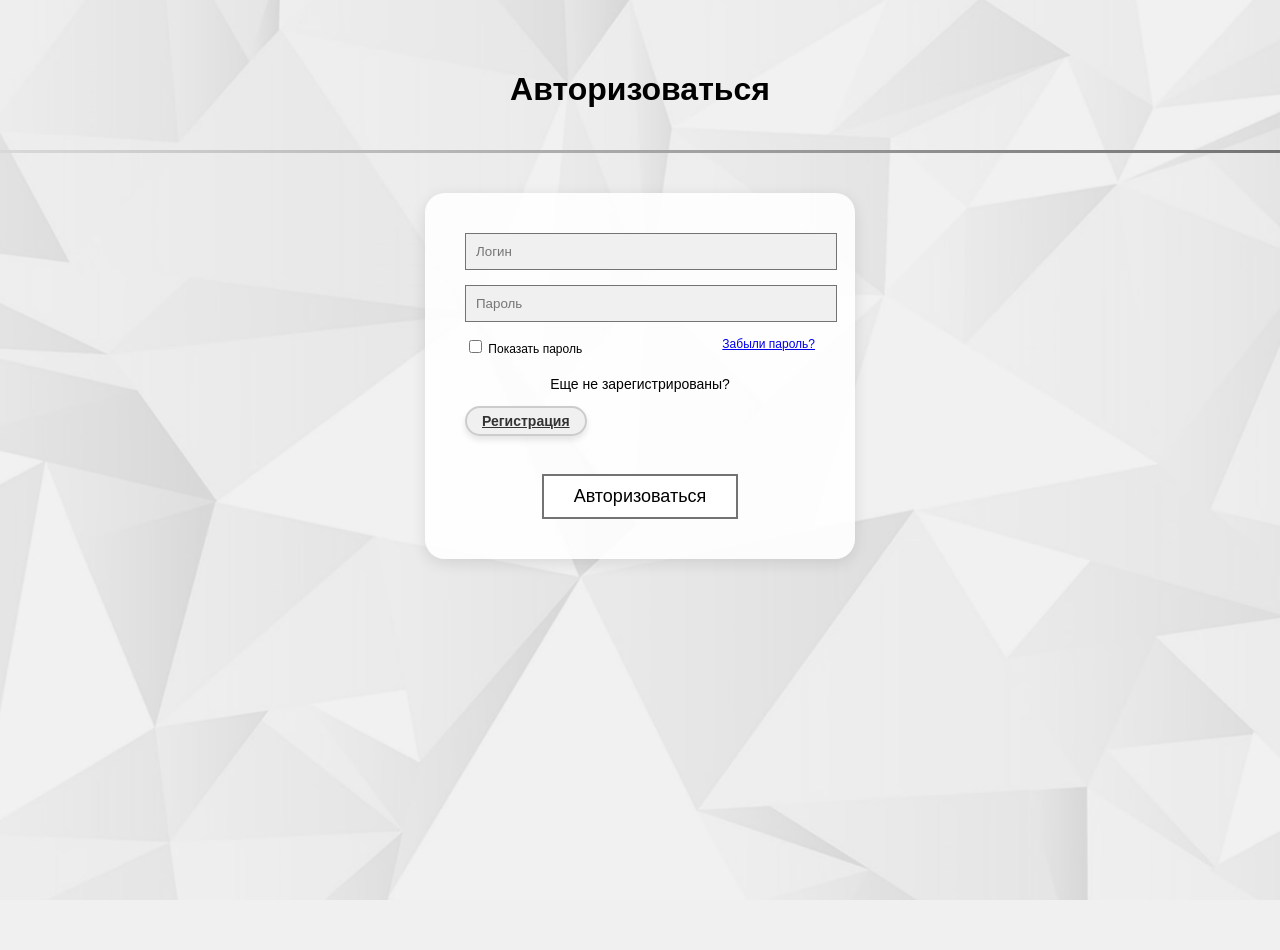
==== login.html @ 390cf251 "Add login.html for user authentication" ====
<!DOCTYPE html>
<html lang="ru">
<head>
    <meta charset="UTF-8">
    <title>Авторизация - Modeling Time</title>
    <link rel="stylesheet" href="style.css">
    <style>
        .auth-container {
            display: flex;
            flex-direction: column;
            align-items: center;
            padding-top: 50px;
            background: url('polygon-bg.png') no-repeat center center fixed;
            background-size: cover;
            min-height: 100vh;
        }
        .header-line {
            width: 100%;
            text-align: center;
            border-bottom: 3px solid;
            border-image: linear-gradient(to right, #D9D9D9, #737373) 1;
            padding-bottom: 20px;
            margin-bottom: 40px;
        }
        .form-card {
            background: rgba(255, 255, 255, 0.9);
            padding: 40px;
            border-radius: 20px;
            box-shadow: 0 4px 15px rgba(0,0,0,0.1);
            width: 350px;
            text-align: center;
        }
        .input-group { margin-bottom: 15px; text-align: left; }
        input[type="text"], input[type="password"] {
            width: 100%;
            padding: 10px;
            border: 1px solid #737373;
            background: #f0f0f0;
        }
        .btn-submit {
            margin-top: 20px;
            padding: 10px 30px;
            border: 2px solid #737373;
            background: white;
            cursor: pointer;
            font-size: 18px;
        }
    </style>
</head>
<body>
    <div class="auth-container">
        <div class="header-line">
            <h1>Авторизоваться</h1>
        </div>
        <div class="form-card">
            <form>
                <div class="input-group">
                    <input type="text" placeholder="Логин">
                </div>
                <div class="input-group">
                    <input type="password" placeholder="Пароль">
                </div>
                <div style="display: flex; justify-content: space-between; font-size: 12px;">
                    <label><input type="checkbox"> Показать пароль</label>
                    <a href="#">Забыли пароль?</a>
                </div>
                <p style="margin-top: 20px; font-size: 14px;">Еще не зарегистрированы?</p>
                <a href="signup.html" class="cta-button" style="padding: 5px 15px; font-size: 14px;">Регистрация</a>
                <br>
                <button type="submit" class="btn-submit">Авторизоваться</button>
            </form>
        </div>
    </div>
</body>
</html>
---- style.css ----
:root {
    --bg-color: #f0f0f0;
    --text-main: #333;
    --accent-gray: #888;
}

body {
    font-family: 'Segoe UI', sans-serif;
    background: var(--bg-color) url('background-pattern.jpg') no-repeat center center fixed;
    background-size: cover;
    margin: 0;
    overflow-x: hidden;
}

.header {
    display: flex;
    align-items: center;   /* Центрирует ВСЕ элементы шапки (лого, поиск, кнопки) по одной линии */
    justify-content: space-between;
    padding: 20px 40px;    /* Увеличиваем padding сверху/снизу (20px), чтобы отступы были равными */
    background: rgba(255, 255, 255, 0.9);
    border-bottom: 7px solid #737373;
}

/* Поиск */
.search-container {
    display: flex;
    border: 1px solid #888;
    border-radius: 4px;
    overflow: hidden;
}

/* Кнопка Меню (Бургер) */
.menu-toggle {
    display: flex;
    flex-direction: column;
    gap: 5px;
    background: none;
    border: none;
    cursor: pointer;
}

.menu-toggle span {
    width: 30px;
    height: 3px;
    background: #ccc;
}

/* Боковое меню */
.side-menu {
    position: fixed;
    top: 0;
    right: -300px; /* Спрятано за экраном */
    width: 300px;
    height: 100%;
    background: #fff;
    box-shadow: -2px 0 5px rgba(0,0,0,0.1);
    transition: 0.3s;
    z-index: 1000;
}

.side-menu.active {
    right: 0;
}

.menu-header {
    background: #aaa;
    color: white;
    padding: 20px;
    font-size: 24px;
}

.side-menu ul {
    list-style: none;
    padding: 20px;
}

.side-menu li {
    padding: 15px 0;
    border-bottom: 1px solid #eee;
}

.side-menu a {
    text-decoration: none;
    color: var(--text-main);
}

/* Затемнение фона */
.overlay {
    position: fixed;
    top: 0;
    left: 0;
    width: 100%;
    height: 100%;
    background: rgba(0,0,0,0.3);
    display: none;
    z-index: 999;
}

.overlay.active {
    display: block;
}

.logo {
    display: flex;
    align-items: center;    /* Центрирует текст и иконку по вертикали */
    gap: 15px;             /* Одинаковое расстояние между иконкой и текстом */
    /* Убираем лишние внешние отступы, если они были */
    margin: 0; 
}

.logo-icon {
    width: 50px;           /* Немного увеличим, чтобы оно не казалось маленьким */
    height: 50px;
    object-fit: contain;
    /* margin-right больше не нужен, так как есть gap в родительском блоке */
}

.logo span {
    font-size: 32px;       /* Размер текста как на макете */
    font-weight: 500;
    color: var(--text-main);
    line-height: 1;        /* Убирает лишнее пространство сверху/снизу текста */
}

/* Кнопка Sign Up (треугольная/трапециевидная) */
.btn-signup {
    background-color: #555;
    color: white;
    padding: 10px 20px;
    border: none;
    cursor: pointer;
    /* Форма многоугольника */
    clip-path: polygon(15% 0, 100% 0, 85% 100%, 0 100%);
}

/* Кнопка Log In */
.btn-login {
    background-color: transparent;
    border: 1px solid #555;
    padding: 10px 20px;
    cursor: pointer;
    clip-path: polygon(15% 0, 100% 0, 85% 100%, 0 100%);
}

.cta-button {
	display: block;
    width: fit-content;      /* Кнопка будет размером только по тексту */
    margin: 0;               /* Убираем центрирование, прижимаем влево */

	
    /* 1. Увеличиваем размер */
    padding: 20px 20px;       /* Первое число - отступы сверху/снизу, второе - слева/справа */
    font-size: 24px;          /* Делаем текст крупнее */
    font-weight: bold;        /* Делаем текст жирным */

    /* 2. Стилизация (цвет и границы) */
    background-color: #f0f0f0; /* Светло-серый фон, как на макете */
    color: #333;               /* Темно-серый цвет текста */
    border: 2px solid #ccc;    /* Светло-серая граница */
    border-radius: 15px;       /* Скругляем углы */

    /* 3. Эффекты (тень и курсор) */
    cursor: pointer;          /* Меняем курсор при наведении */
    box-shadow: 0 4px 6px rgba(0,0,0,0.1); /* Легкая тень для объема */
    
    /* 4. Позиционирование (опционально, зависит от общей верстки) */
    display: block;           /* Чтобы кнопка занимала всю ширину, если нужно */
    
    /* Плавный переход для эффектов */
    transition: all 0.3s ease;
}

/* Эффект при наведении курсора */
.cta-button:hover {
    background-color: #e0e0e0; /* Немного темнее фон */
    box-shadow: 0 6px 8px rgba(0,0,0,0.15); /* Тень становится больше */
    transform: translateY(-2px); /* Кнопка слегка "всплывает" */
}

.hero {
    display: flex;
    align-items: center;      /* Выравнивание по вертикали (по центру) */
    justify-content: space-between; /* Распределяем контент по краям */
    padding: 50px 10%;        /* Отступы по бокам, чтобы текст не лип к краю */
    min-height: 80vh;         /* Высота блока почти на весь экран */
}

/* Левая часть с текстом */
.hero-content {
    flex: 0 0 50%;           /* Занимает ровно 50% ширины и не сжимается */
    text-align: left;        /* Текст прижат к левому краю */
}

.hero-content h4 {
    font-size: 24px;
    line-height: 1.4;
    margin-bottom: 30px;     /* Отступ снизу до кнопки */
    color: #333;
}

/* Правая часть с картинкой */
.hero-image {
    flex: 0 0 45%;           /* Чуть меньше половины, чтобы был зазор */
    display: flex;
    justify-content: center; /* Центрируем саму картинку внутри её блока */
}

.hero-image img {
    max-width: 100%;         /* Картинка не вылезет за пределы своих 45% */
    height: auto;            /* Сохраняем пропорции */
    object-fit: contain;
}

.software-icons {
    display: flex;
    gap: 25px;           /* Расстояние между иконками */
    margin-top: 30px;    /* Отступ сверху от кнопки */
    padding-left: 5px;   /* Небольшой отступ слева для визуального выравнивания */
    align-items: center;
}

.software-icons img {
    height: 80px;        
    width: auto;
    filter: drop-shadow(0 2px 4px rgba(0,0,0,0.1)); /* Добавил легкую тень */
    transition: transform 0.2s ease;
}

.software-icons img:hover {
    transform: scale(1.1); /* Иконка немного увеличивается при наведении */
}

.auth-buttons a {
    text-decoration: none;
    display: inline-block; /* Чтобы padding и размеры работали как у кнопок */
}
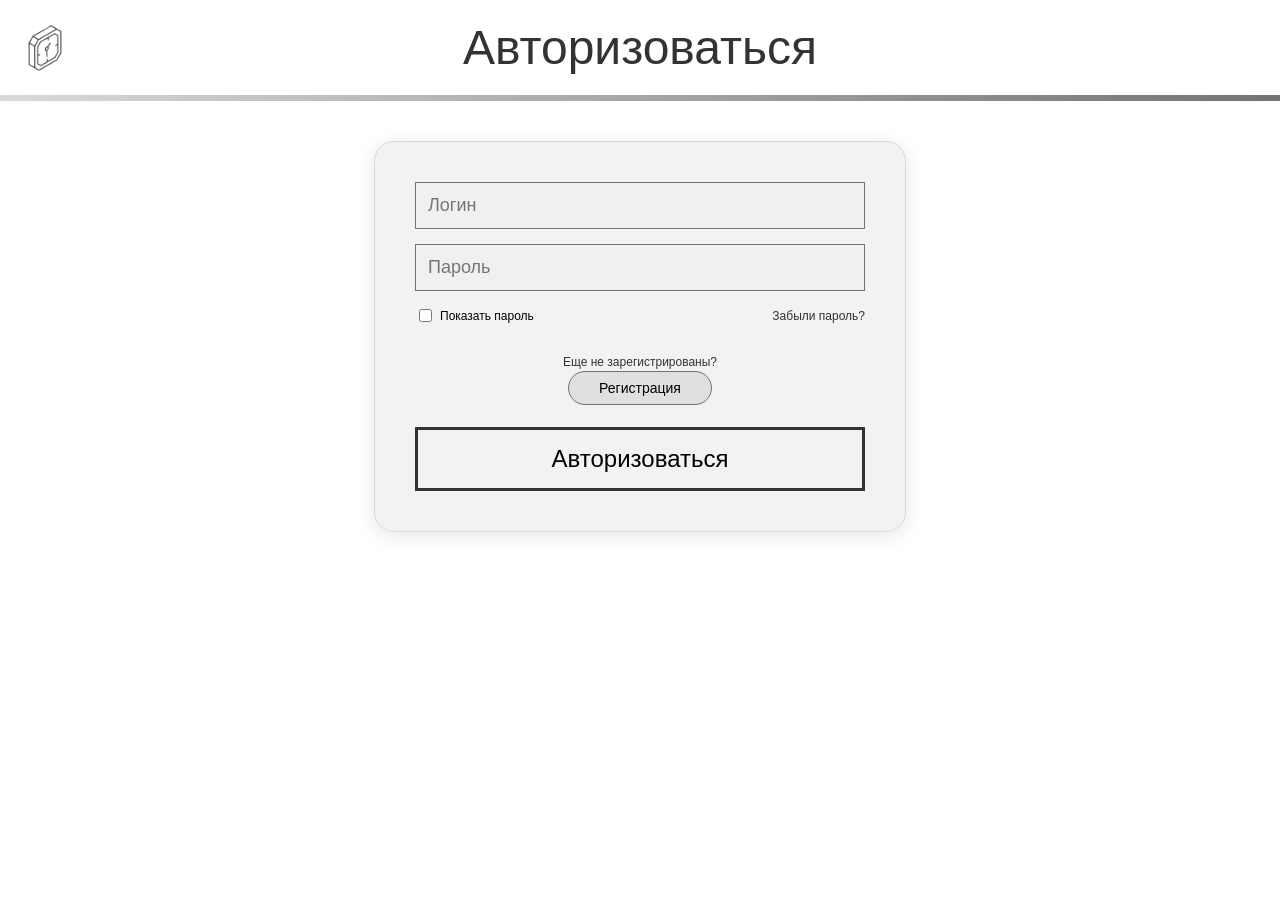
==== commit 6dc8a380: "Refactor login.html for improved structure and styles" ====
--- a/login.html
+++ b/login.html
@@ -2,74 +2,181 @@
 <html lang="ru">
 <head>
     <meta charset="UTF-8">
+    <meta name="viewport" content="width=device-width, initial-scale=1.0">
     <title>Авторизация - Modeling Time</title>
-    <link rel="stylesheet" href="style.css">
+    
     <style>
-        .auth-container {
+        /* Общие стили страницы (такие же, как в signup.html) */
+        body {
+            margin: 0;
+            padding: 0;
+            font-family: 'Segoe UI', Tahoma, Geneva, Verdana, sans-serif;
+            background: url('bg-polygons.jpg') no-repeat center center fixed; 
+            background-size: cover;
             display: flex;
             flex-direction: column;
             align-items: center;
-            padding-top: 50px;
-            background: url('polygon-bg.png') no-repeat center center fixed;
-            background-size: cover;
             min-height: 100vh;
         }
-        .header-line {
+
+        /* Заголовок страницы с градиентом */
+        .page-header {
             width: 100%;
             text-align: center;
-            border-bottom: 3px solid;
+            padding: 20px 0;
+            background: rgba(255, 255, 255, 0.8);
+            border-bottom: 6px solid;
             border-image: linear-gradient(to right, #D9D9D9, #737373) 1;
-            padding-bottom: 20px;
             margin-bottom: 40px;
+            position: relative;
         }
-        .form-card {
-            background: rgba(255, 255, 255, 0.9);
+
+        .page-header h1 {
+            margin: 0;
+            font-size: 48px;
+            color: #333;
+            font-weight: normal;
+        }
+
+        .logo-small {
+            position: absolute;
+            left: 20px;
+            top: 50%;
+            transform: translateY(-50%);
+            width: 50px;
+        }
+
+        /* Белая карточка авторизации */
+        .auth-card {
+            background: #F2F2F2;
+            border: 1px solid #D9D9D9;
+            border-radius: 20px;
             padding: 40px;
-            border-radius: 20px;
-            box-shadow: 0 4px 15px rgba(0,0,0,0.1);
-            width: 350px;
+            width: 450px;
+            box-shadow: 0 4px 20px rgba(0,0,0,0.1);
             text-align: center;
         }
-        .input-group { margin-bottom: 15px; text-align: left; }
-        input[type="text"], input[type="password"] {
+
+        /* Поля ввода */
+        .input-group {
+            margin-bottom: 15px;
+            text-align: left;
+        }
+
+        .input-group input {
             width: 100%;
-            padding: 10px;
+            padding: 12px;
+            background: #F0F0F0;
             border: 1px solid #737373;
-            background: #f0f0f0;
+            font-size: 18px;
+            box-sizing: border-box;
         }
-        .btn-submit {
-            margin-top: 20px;
-            padding: 10px 30px;
-            border: 2px solid #737373;
-            background: white;
+
+        /* Блок под паролем (чекбокс и забыли пароль) */
+        .form-actions {
+            display: flex;
+            justify-content: space-between;
+            align-items: center;
+            font-size: 12px;
+            margin-bottom: 30px;
+        }
+
+        .form-actions label {
+            display: flex;
+            align-items: center;
+            gap: 5px;
             cursor: pointer;
-            font-size: 18px;
+        }
+
+        .form-actions a {
+            color: #333;
+            text-decoration: none;
+        }
+
+        .form-actions a:hover {
+            text-decoration: underline;
+        }
+
+        /* Кнопки и ссылки перехода */
+        .signup-link-section {
+            margin-bottom: 30px;
+        }
+
+        .btn-link-small {
+            background: #E0E0E0;
+            border: 1px solid #737373;
+            border-radius: 20px;
+            padding: 8px 30px;
+            cursor: pointer;
+            text-decoration: none;
+            color: black;
+            font-size: 14px;
+        }
+
+        .btn-submit-main {
+            width: 100%;
+            padding: 15px;
+            background: #F2F2F2;
+            border: 3px solid #333;
+            font-size: 24px;
+            cursor: pointer;
+            transition: 0.3s;
+        }
+
+        .btn-submit-main:hover {
+            background: #333;
+            color: white;
         }
     </style>
 </head>
 <body>
-    <div class="auth-container">
-        <div class="header-line">
-            <h1>Авторизоваться</h1>
-        </div>
-        <div class="form-card">
-            <form>
-                <div class="input-group">
-                    <input type="text" placeholder="Логин">
-                </div>
-                <div class="input-group">
-                    <input type="password" placeholder="Пароль">
-                </div>
-                <div style="display: flex; justify-content: space-between; font-size: 12px;">
-                    <label><input type="checkbox"> Показать пароль</label>
-                    <a href="#">Забыли пароль?</a>
-                </div>
-                <p style="margin-top: 20px; font-size: 14px;">Еще не зарегистрированы?</p>
-                <a href="signup.html" class="cta-button" style="padding: 5px 15px; font-size: 14px;">Регистрация</a>
-                <br>
-                <button type="submit" class="btn-submit">Авторизоваться</button>
-            </form>
-        </div>
+
+    <div class="page-header">
+        <a href="index.html">
+            <img src="icon-clock.png" alt="Logo" class="logo-small">
+        </a>
+        <h1>Авторизоваться</h1>
     </div>
+
+    <div class="auth-card">
+        <form action="#" method="post">
+            
+            <div class="input-group">
+                <input type="text" name="username" placeholder="Логин" required>
+            </div>
+
+            <div class="input-group">
+                <input type="password" id="password" name="password" placeholder="Пароль" required>
+            </div>
+
+            <div class="form-actions">
+                <label for="show-pass">
+                    <input type="checkbox" id="show-pass" onclick="togglePassword()">
+                    Показать пароль
+                </label>
+                <a href="#">Забыли пароль?</a>
+            </div>
+
+            <div class="signup-link-section">
+                <p style="font-size: 12px; margin-bottom: 10px; color: #333;">Еще не зарегистрированы?</p>
+                <a href="signup.html" class="btn-link-small">Регистрация</a>
+            </div>
+
+            <button type="submit" class="btn-submit-main">Авторизоваться</button>
+        </form>
+    </div>
+
+    <script>
+        // Функция для показа/скрытия пароля
+        function togglePassword() {
+            var x = document.getElementById("password");
+            if (x.type === "password") {
+                x.type = "text";
+            } else {
+                x.type = "password";
+            }
+        }
+    </script>
+
 </body>
 </html>
